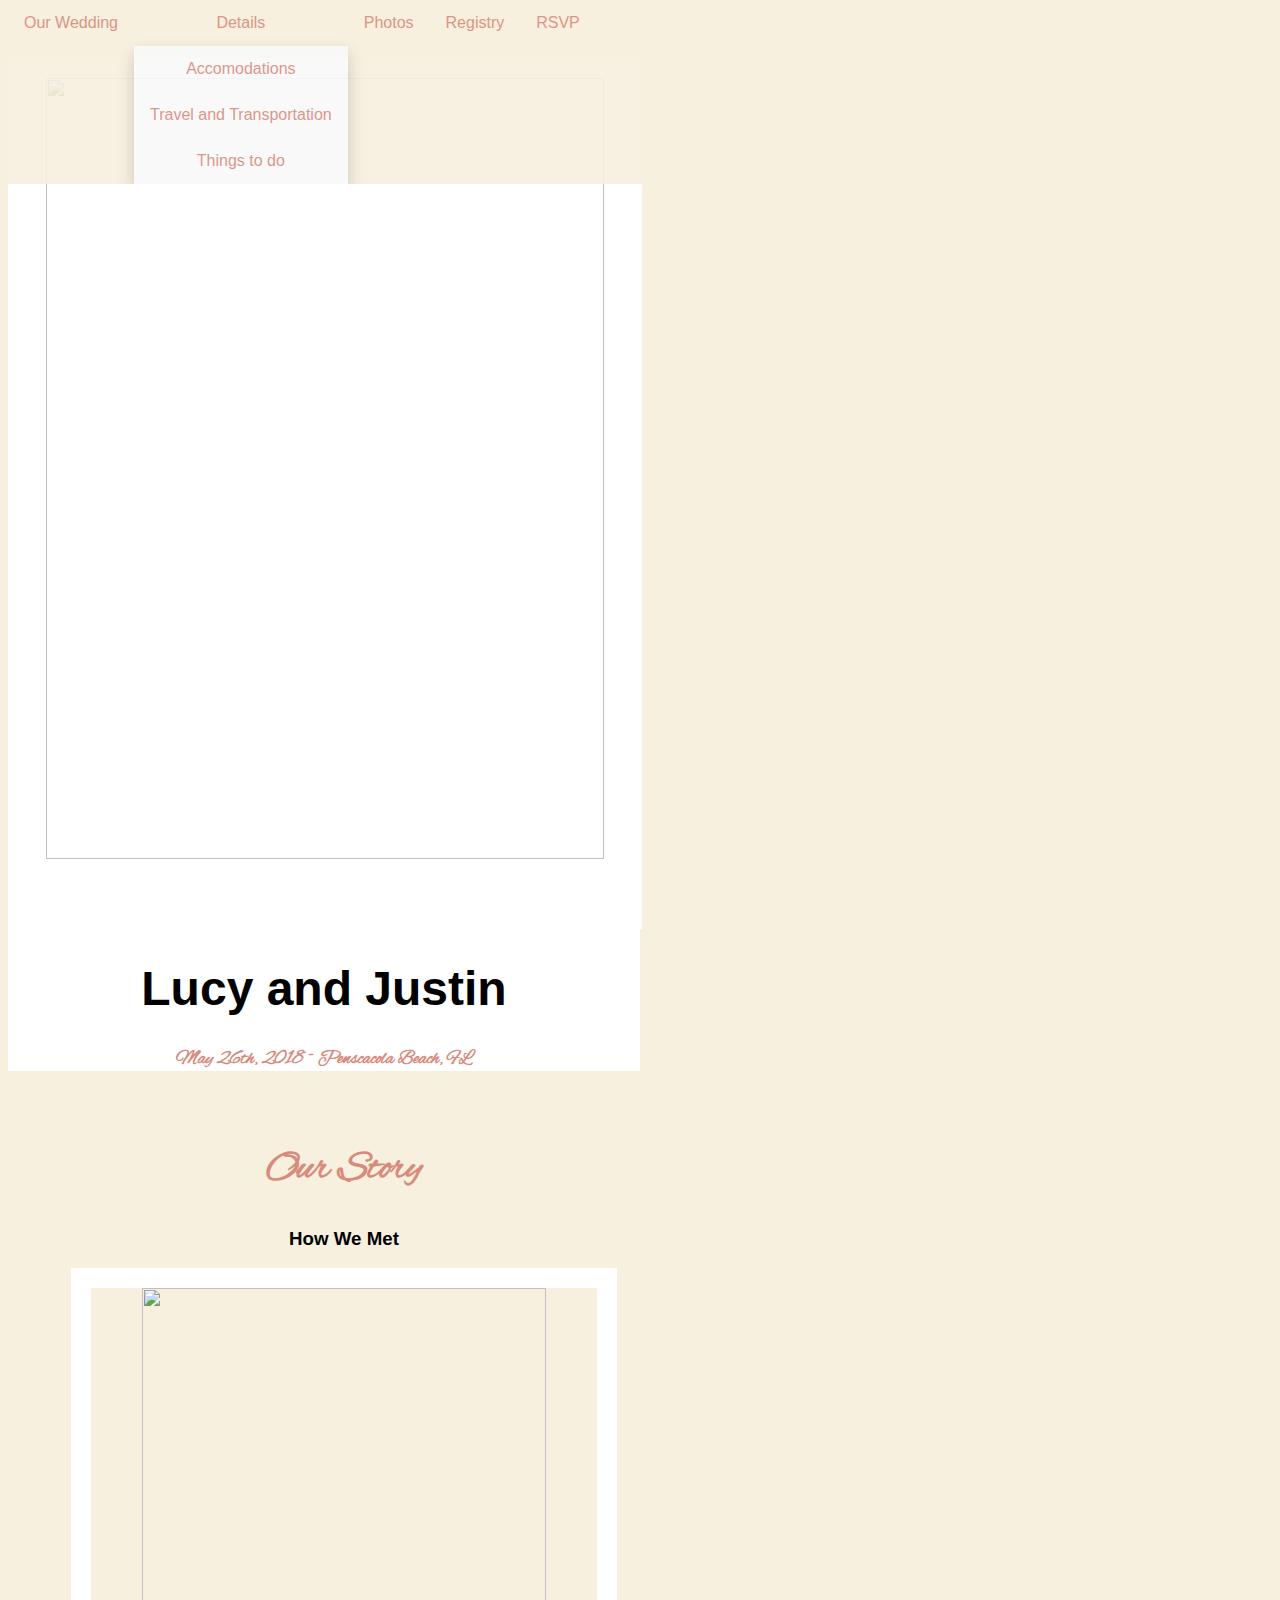
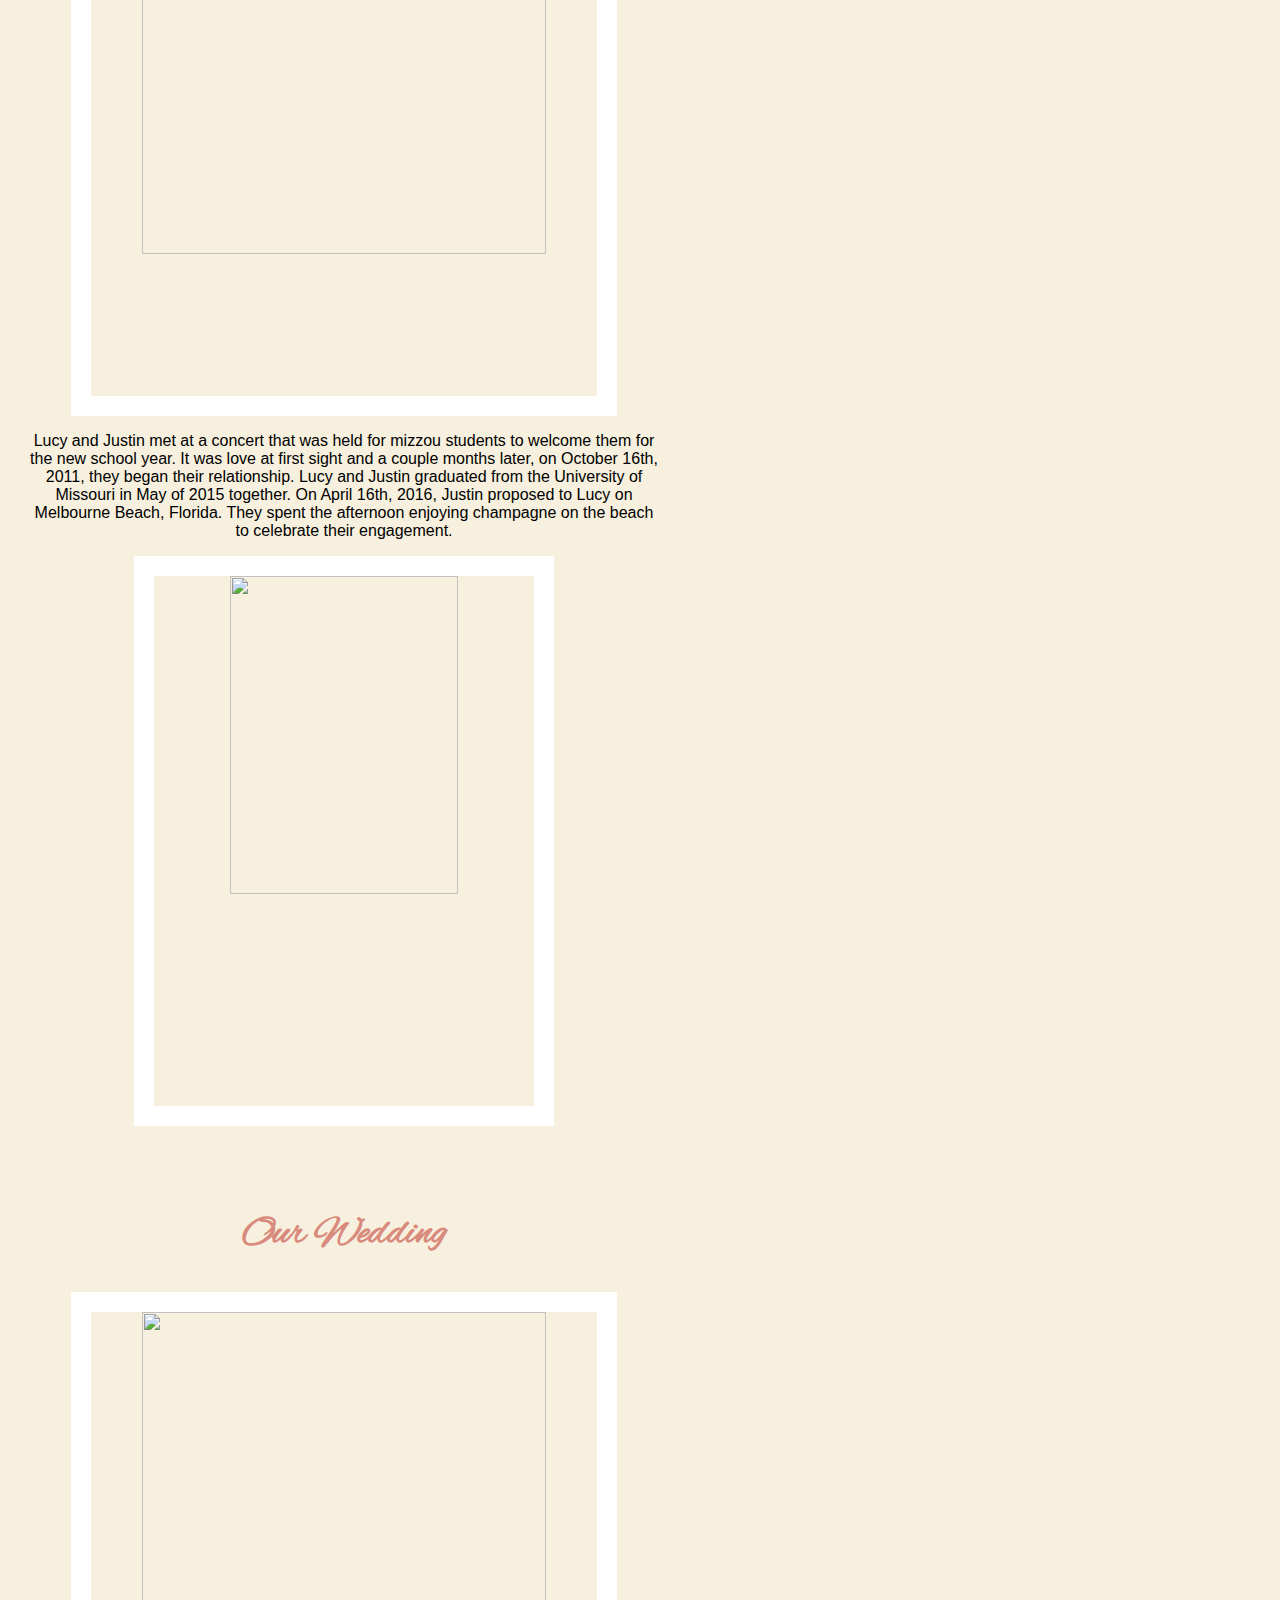
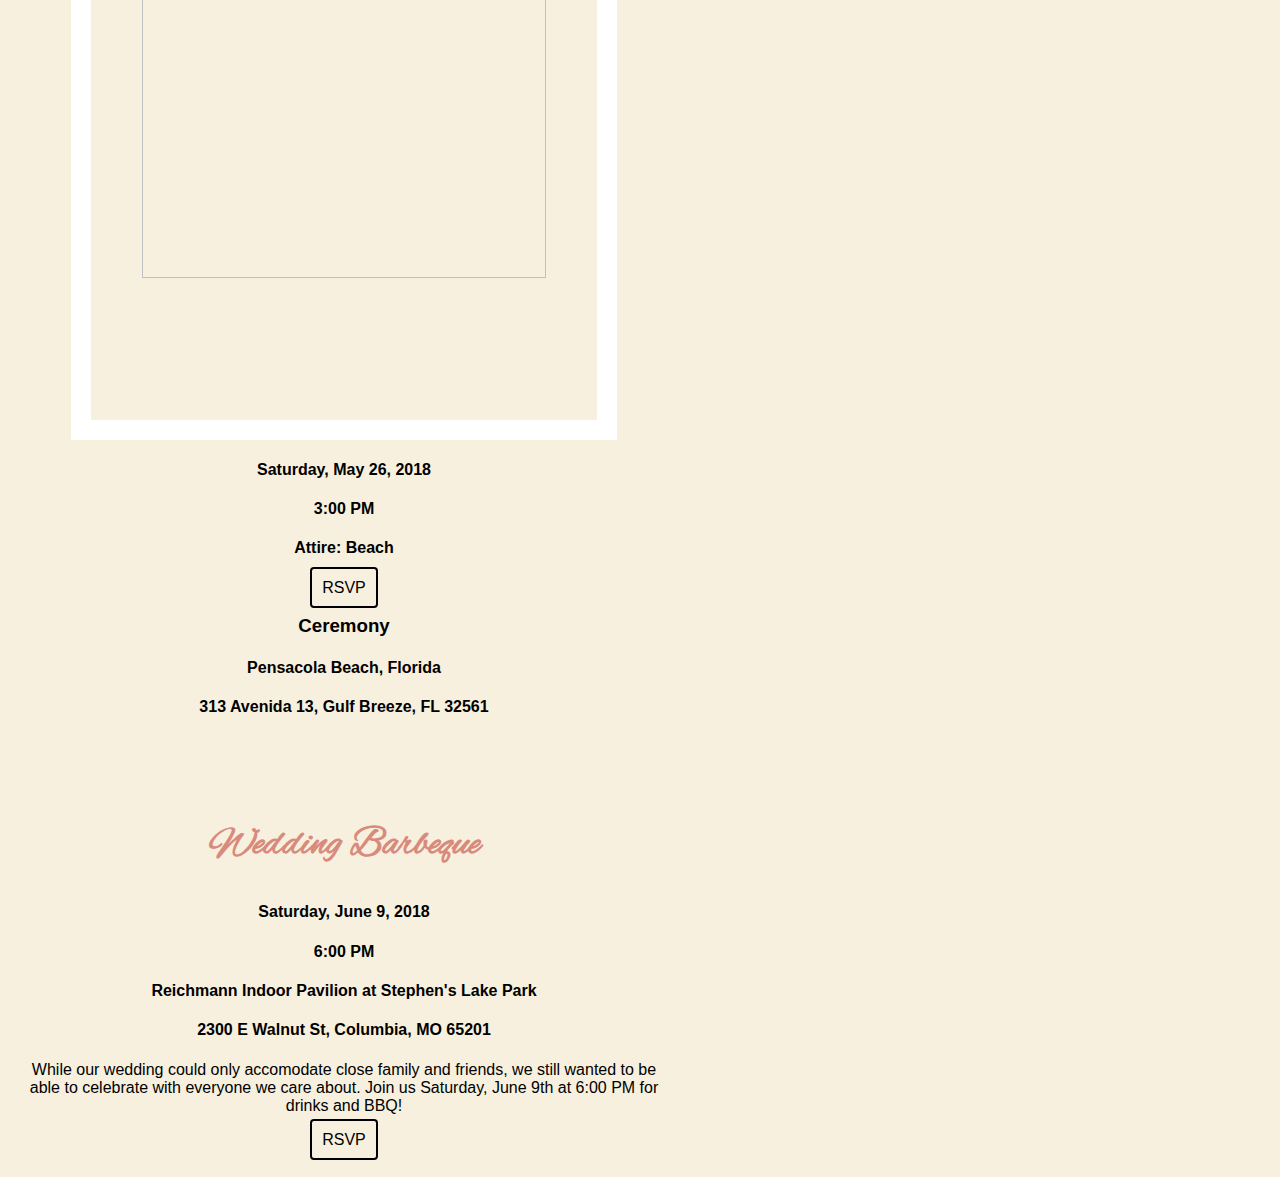
==== index.html @ 88fb39dd "updated project with new style" ====
<html>
<head>
  <script type="text/javascript" src="index.js"></script>
  <link rel="stylesheet" type="text/css" href="style.css">
  <link href="https://fonts.googleapis.com/css?family=Alex+Brush" rel="stylesheet">
</head>
<body>
  <div class="master">
    <div class="navbar">
      <nav>
        <ul>
          <li><a href="">Our Wedding</a></li>
          <li class="dropdown1"><a href="" class = "dropbtn1">Details</a>
            <div class="dropcont1">
              <a href="">Accomodations</a>
              <a href="">Travel and Transportation</a>
              <a href="">Things to do</a>
            </div>
          </li>
          <li><a href="">Photos</a></li>
          <li><a href="">Registry</a></li>
          <li><a href="">RSVP</a></li>
        </ul>
      </nav>
    </div>
    <div class="main">
      <img class="mainpic" src="https://scontent-ort2-1.xx.fbcdn.net/v/t31.0-8/14918849_10154223157763772_8362209849001248453_o.jpg?oh=bcc905e27841e1556efea094aabf4b8b&oe=593EDC3C"/>
      <h1>Lucy and Justin</h1>
      <h3>May 26th, 2018 ~ Penscacola Beach, FL</h3>
      <p id="demo"></p>
    </div>
    <div class="ourstory">
      <h2>Our Story</h2>
      <h3>How We Met</h3>
      <img class="meeting" src="https://scontent-ort2-1.xx.fbcdn.net/v/t1.0-9/11265547_10152993498478772_5471355156449059411_n.jpg?oh=612edd3ea846aca35e50bf20618a2601&oe=5931F8AB"/>
      <p>Lucy and Justin met at a concert that was held for mizzou students to welcome them for the new school year.  It was love at first sight and a couple months later, on October 16th, 2011, they began their relationship. Lucy and Justin graduated from the University of Missouri in May of 2015 together. On April 16th, 2016, Justin proposed to Lucy on Melbourne Beach, Florida. They spent the afternoon enjoying champagne on the beach to celebrate their engagement.</p>
      <img class="ringchamp" src="https://scontent-ort2-1.xx.fbcdn.net/v/t1.0-9/12963736_10154044889215822_4763218883118303266_n.jpg?oh=aa68909a29b2d2772d0c59afaff1db8d&oe=5925D303"/>
    </div >
    <div class="ourwedding">
      <h2>Our Wedding</h2>
      <img class ="meeting" src="http://www.coastalrealtyexperts.com/wp-content/uploads/2014/10/feature-navarre-beach-entrance.jpg"/>
      <h4>Saturday, May 26, 2018</h4>
      <h4>3:00 PM</h4>
      <h4>Attire: Beach</h4>
      <a class="rsvpbutton" href="">RSVP</a>
      <h3>Ceremony</h3>
      <h4>Pensacola Beach, Florida</h4>
      <h4>313 Avenida 13, Gulf Breeze, FL 32561</h4>
    </div>
    <div class="bbq">
      <h2>Wedding Barbeque</h2>
      <h4>Saturday, June 9, 2018</h4>
      <h4>6:00 PM</h4>
      <h4>Reichmann Indoor Pavilion at Stephen's Lake Park</h4>
      <h4>2300 E Walnut St, Columbia, MO 65201</h4>
      <p>While our wedding could only accomodate close family and friends, we still wanted to be able to celebrate with everyone we care about.  Join us Saturday, June 9th at 6:00 PM for drinks and BBQ!</p>  
      <a class="rsvpbutton" href="">RSVP</a>
    </div>  
    </div> 
  </div>
</html>
---- style.css ----
body {
  background-color: #f7f0de;
}

.navbar {
  height: 50px;
  opacity: 0.9;
  margin: auto;
}

ul {
    list-style-type: none;
    position: fixed;
    top: 0;
    width: 100%;
    top: 0;
    width: 100%;
    margin: 0;
    padding: 0;
    overflow: hidden;
    background-color: #f7f0de;
}

.dropcont1 {
    display: block;
    width: 100%;
    background-color: #f9f9f9;
    min-width: 160px;
    box-shadow: 0px 8px 16px 0px rgba(0,0,0,0.2);
    z-index: 1;
}

.dropdown1:hover .dropcont1 {
  display: block;
}

li {
    float: left;
}

li a {
    display: block;
    color: #d88b7d;
    font-family: sans-serif; 
    text-align: center;
    padding: 14px 16px;
    text-decoration: none;
}

li a:hover {
    background-color: #111;
}

.active {
  color:white;
}

.main {
  background-color: white;
  text-align: center;
  padding: 0px;
  width: 50%;
  color: #d88b7d;
  margin-top:0px;
  font-family: 'Alex Brush', cursive;
}

.mainpic {
  width: 94%;
}

h1 {
  font-size: 48px;
  font-family: sans-serif;
  color: black;
}

img {
  border: solid 20px white;
  width: 100%;
}

.meeting {
  width: 80%
}

p a {
  color: tan;
}

p a:hover {
  color:white;
}

#demo {
  font-size: 20px;
  font-family: sans-serif;
  color: black;
}

.ourstory {
  text-align: center;
  padding: 20px;
  width: 50%;
  color: black;
  margin-top:10px;
  font-family: sans-serif;
}

.ringchamp {
  width: 60%;
}

h2 {
  text-align: center;
  color: #d88b7d;
  font-family: 'Alex Brush', cursive;
  font-size: 40px;
}

.how {
  text-align: center;
}

.ourwedding {
  text-align: center;
  padding: 20px;
  width: 50%;
  color: black;
  margin-top:10px;
  font-family: sans-serif;
}

.rsvpbutton {
  border: solid 2px black;
  border-radius: 4px;
  padding: 10px;
  text-decoration: none;
  color: black;
}

.bbq {
  text-align: center;
  padding: 20px;
  width: 50%;
  color: black;
  margin-top:10px;
  font-family: sans-serif;
}
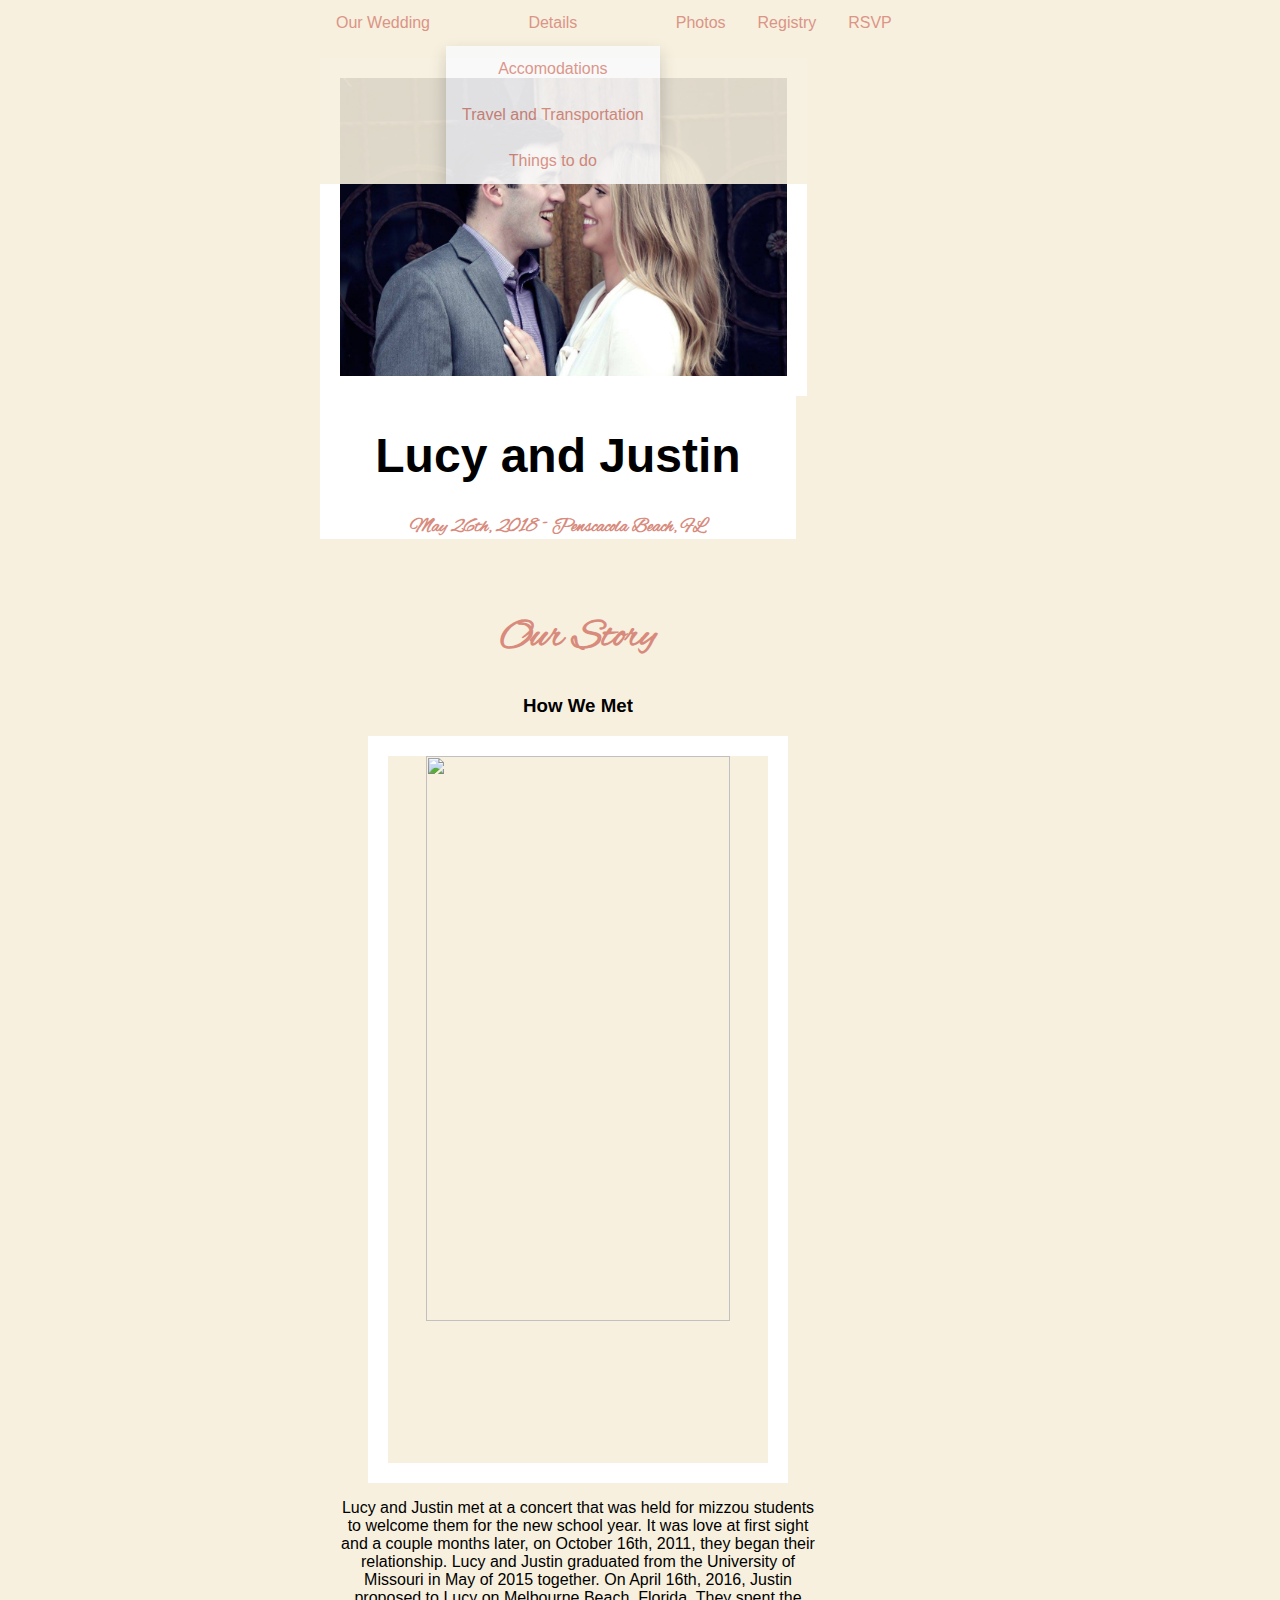
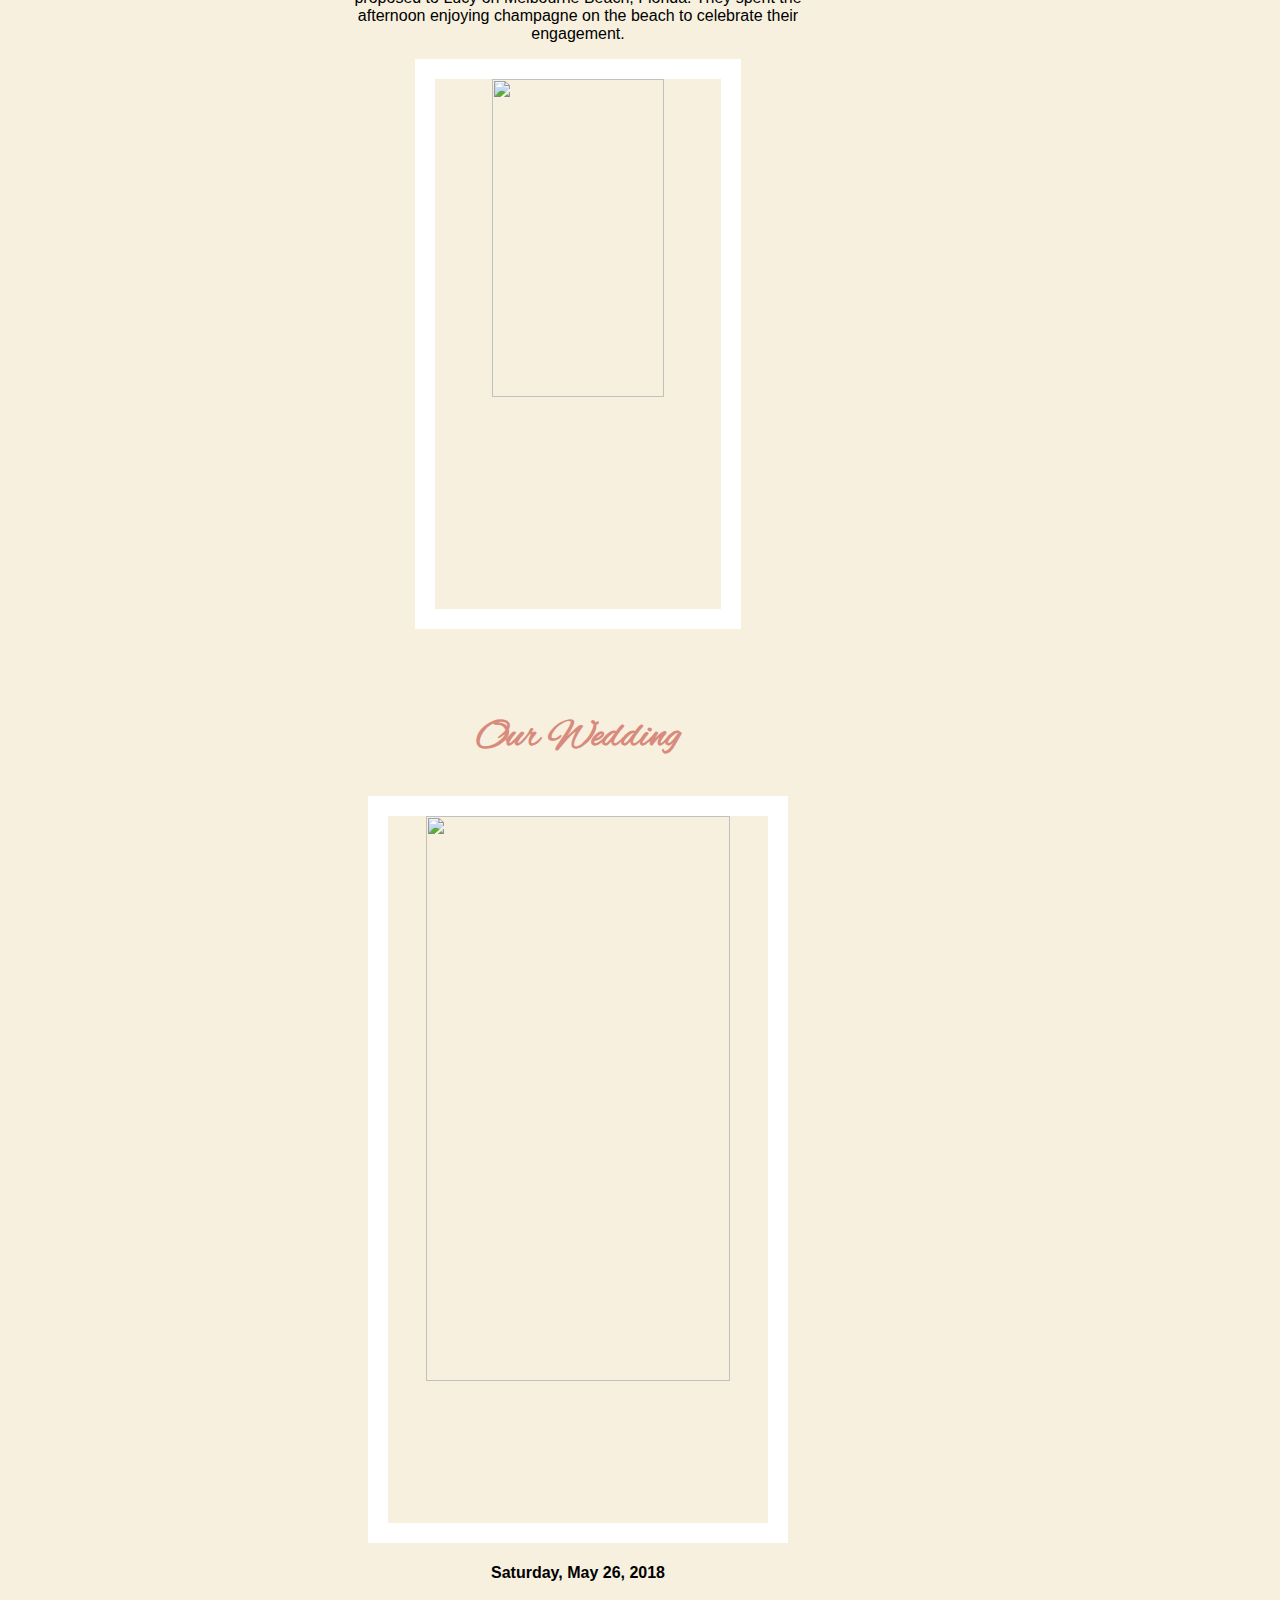
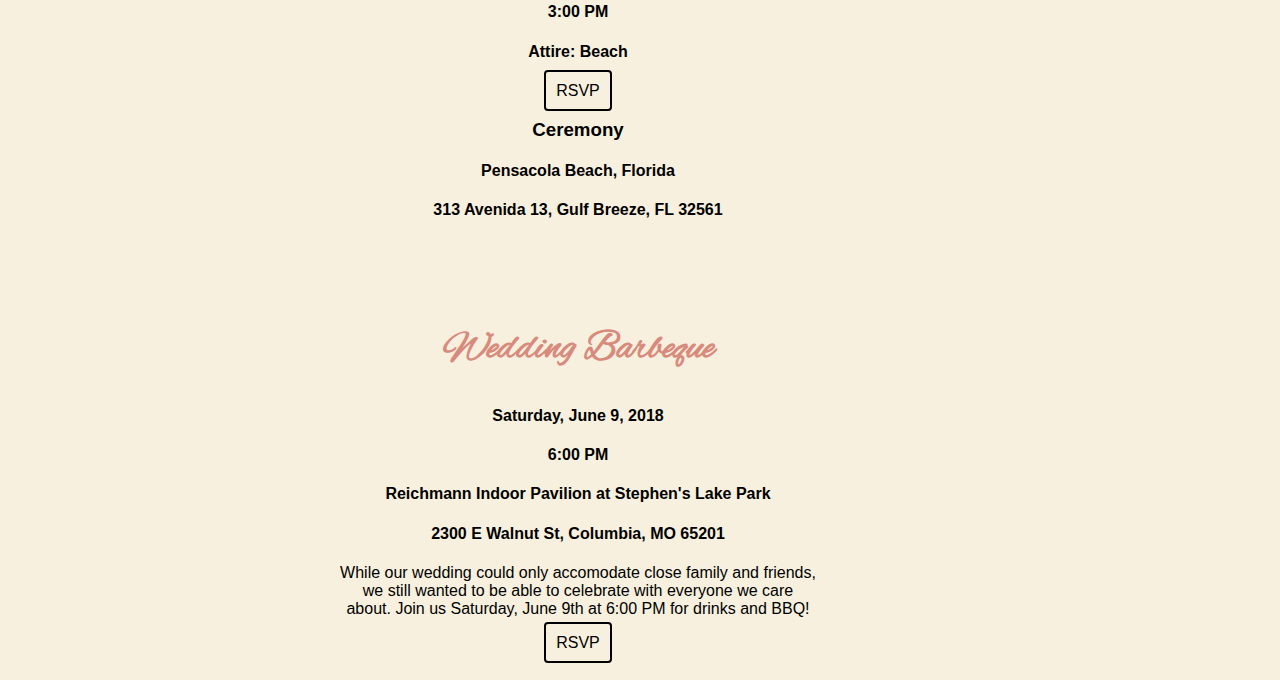
==== commit beb171cb: "Merge pull request #1 from NickTroutwine/master" ====
--- a/index.html
+++ b/index.html
@@ -1,6 +1,7 @@
 <html>
 <head>
   <script type="text/javascript" src="index.js"></script>
+  <script src="https://ajax.googleapis.com/ajax/libs/jquery/3.1.1/jquery.min.js"></script>
   <link rel="stylesheet" type="text/css" href="style.css">
   <link href="https://fonts.googleapis.com/css?family=Alex+Brush" rel="stylesheet">
 </head>
@@ -17,14 +18,14 @@
               <a href="">Things to do</a>
             </div>
           </li>
-          <li><a href="">Photos</a></li>
+          <li><a href="photos.html">Photos</a></li>
           <li><a href="">Registry</a></li>
           <li><a href="">RSVP</a></li>
         </ul>
       </nav>
     </div>
     <div class="main">
-      <img class="mainpic" src="https://scontent-ort2-1.xx.fbcdn.net/v/t31.0-8/14918849_10154223157763772_8362209849001248453_o.jpg?oh=bcc905e27841e1556efea094aabf4b8b&oe=593EDC3C"/>
+      <img class="mainpic" src="images/home-1.jpg"/>
       <h1>Lucy and Justin</h1>
       <h3>May 26th, 2018 ~ Penscacola Beach, FL</h3>
       <p id="demo"></p>
@@ -42,7 +43,7 @@
       <h4>Saturday, May 26, 2018</h4>
       <h4>3:00 PM</h4>
       <h4>Attire: Beach</h4>
-      <a class="rsvpbutton" href="">RSVP</a>
+      <a class="rsvpbutton">RSVP</a>
       <h3>Ceremony</h3>
       <h4>Pensacola Beach, Florida</h4>
       <h4>313 Avenida 13, Gulf Breeze, FL 32561</h4>
@@ -54,8 +55,13 @@
       <h4>Reichmann Indoor Pavilion at Stephen's Lake Park</h4>
       <h4>2300 E Walnut St, Columbia, MO 65201</h4>
       <p>While our wedding could only accomodate close family and friends, we still wanted to be able to celebrate with everyone we care about.  Join us Saturday, June 9th at 6:00 PM for drinks and BBQ!</p>  
-      <a class="rsvpbutton" href="">RSVP</a>
+      <a class="rsvpbutton">RSVP</a>
     </div>  
     </div> 
   </div>
-</html>+</html> 
+<script>
+$('.rsvpbutton').click(function() {
+  $('.bbq').hide();
+})
+</script>--- a/style.css
+++ b/style.css
@@ -1,5 +1,6 @@
 body {
   background-color: #f7f0de;
+  margin-left: 25%;
 }
 
 .navbar {
@@ -146,4 +147,6 @@
   color: black;
   margin-top:10px;
   font-family: sans-serif;
+}
+@media only screen and (max-width: 500px) { 
 }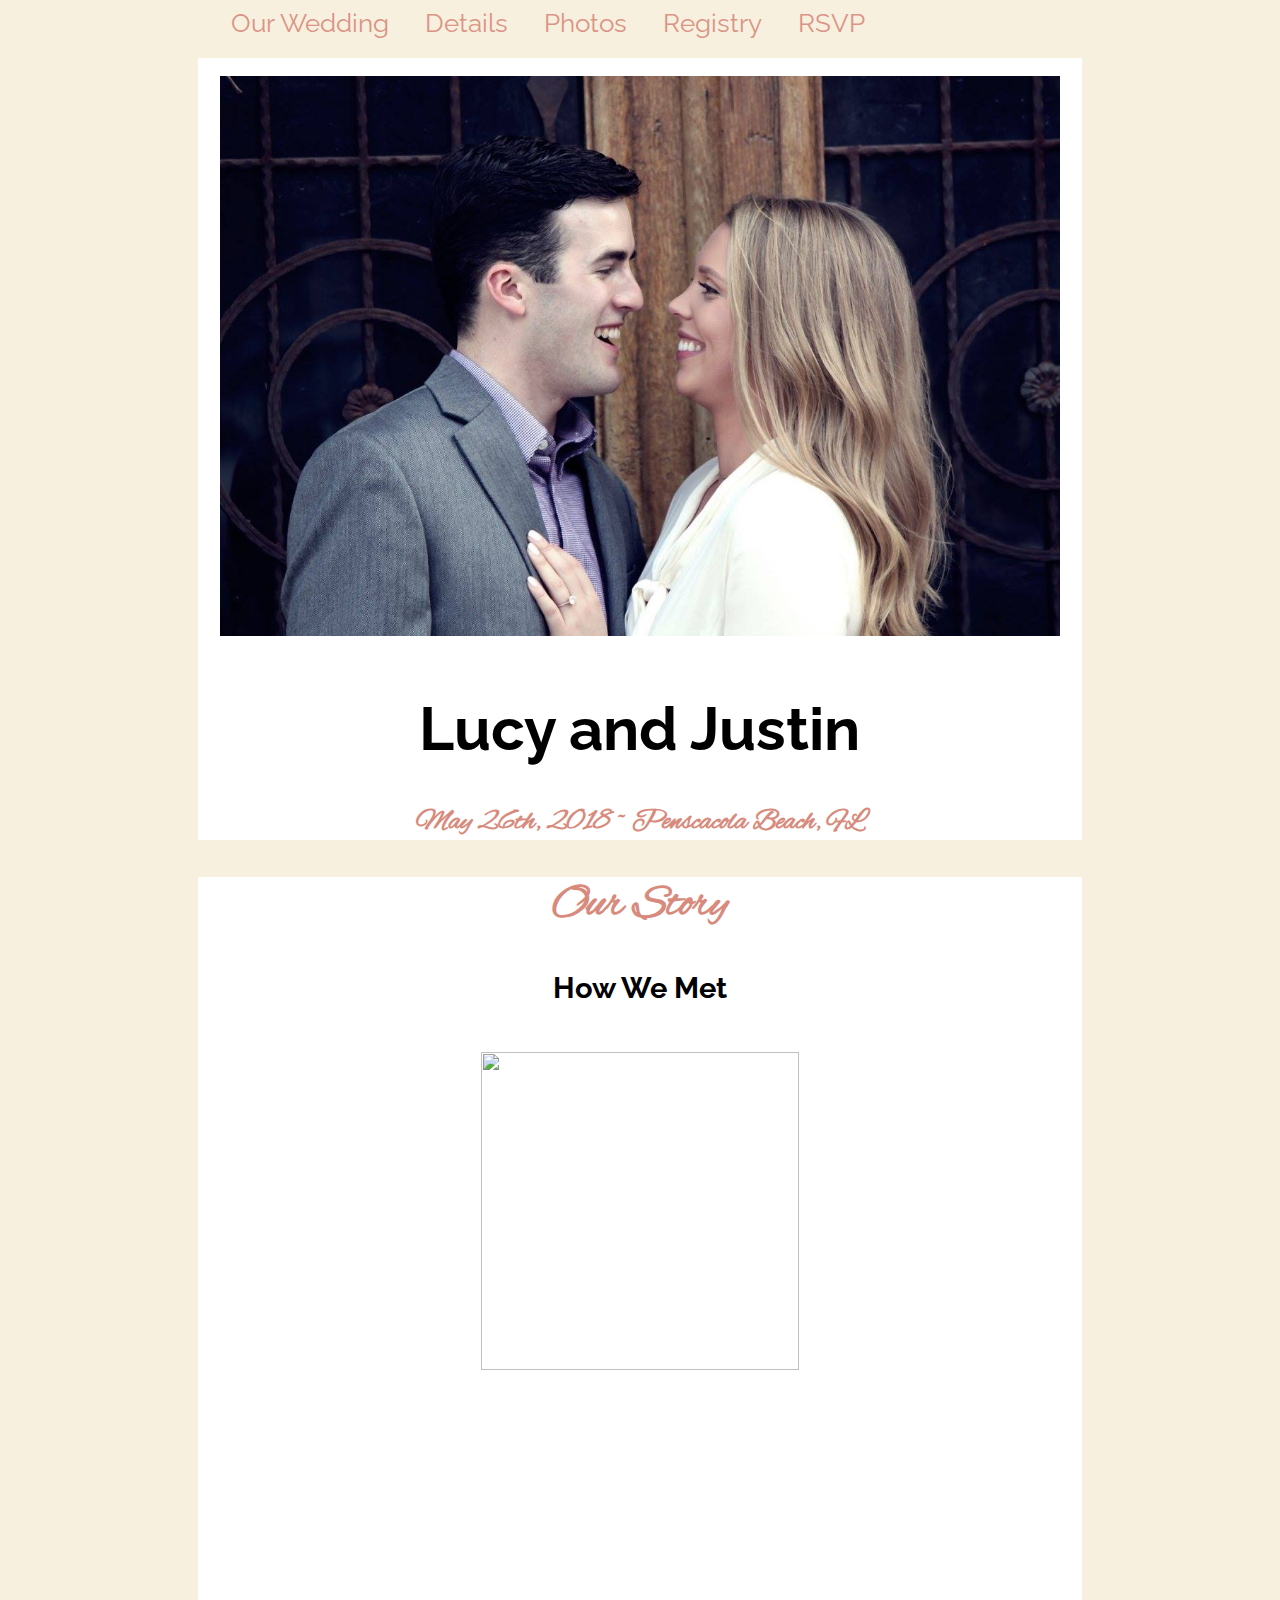
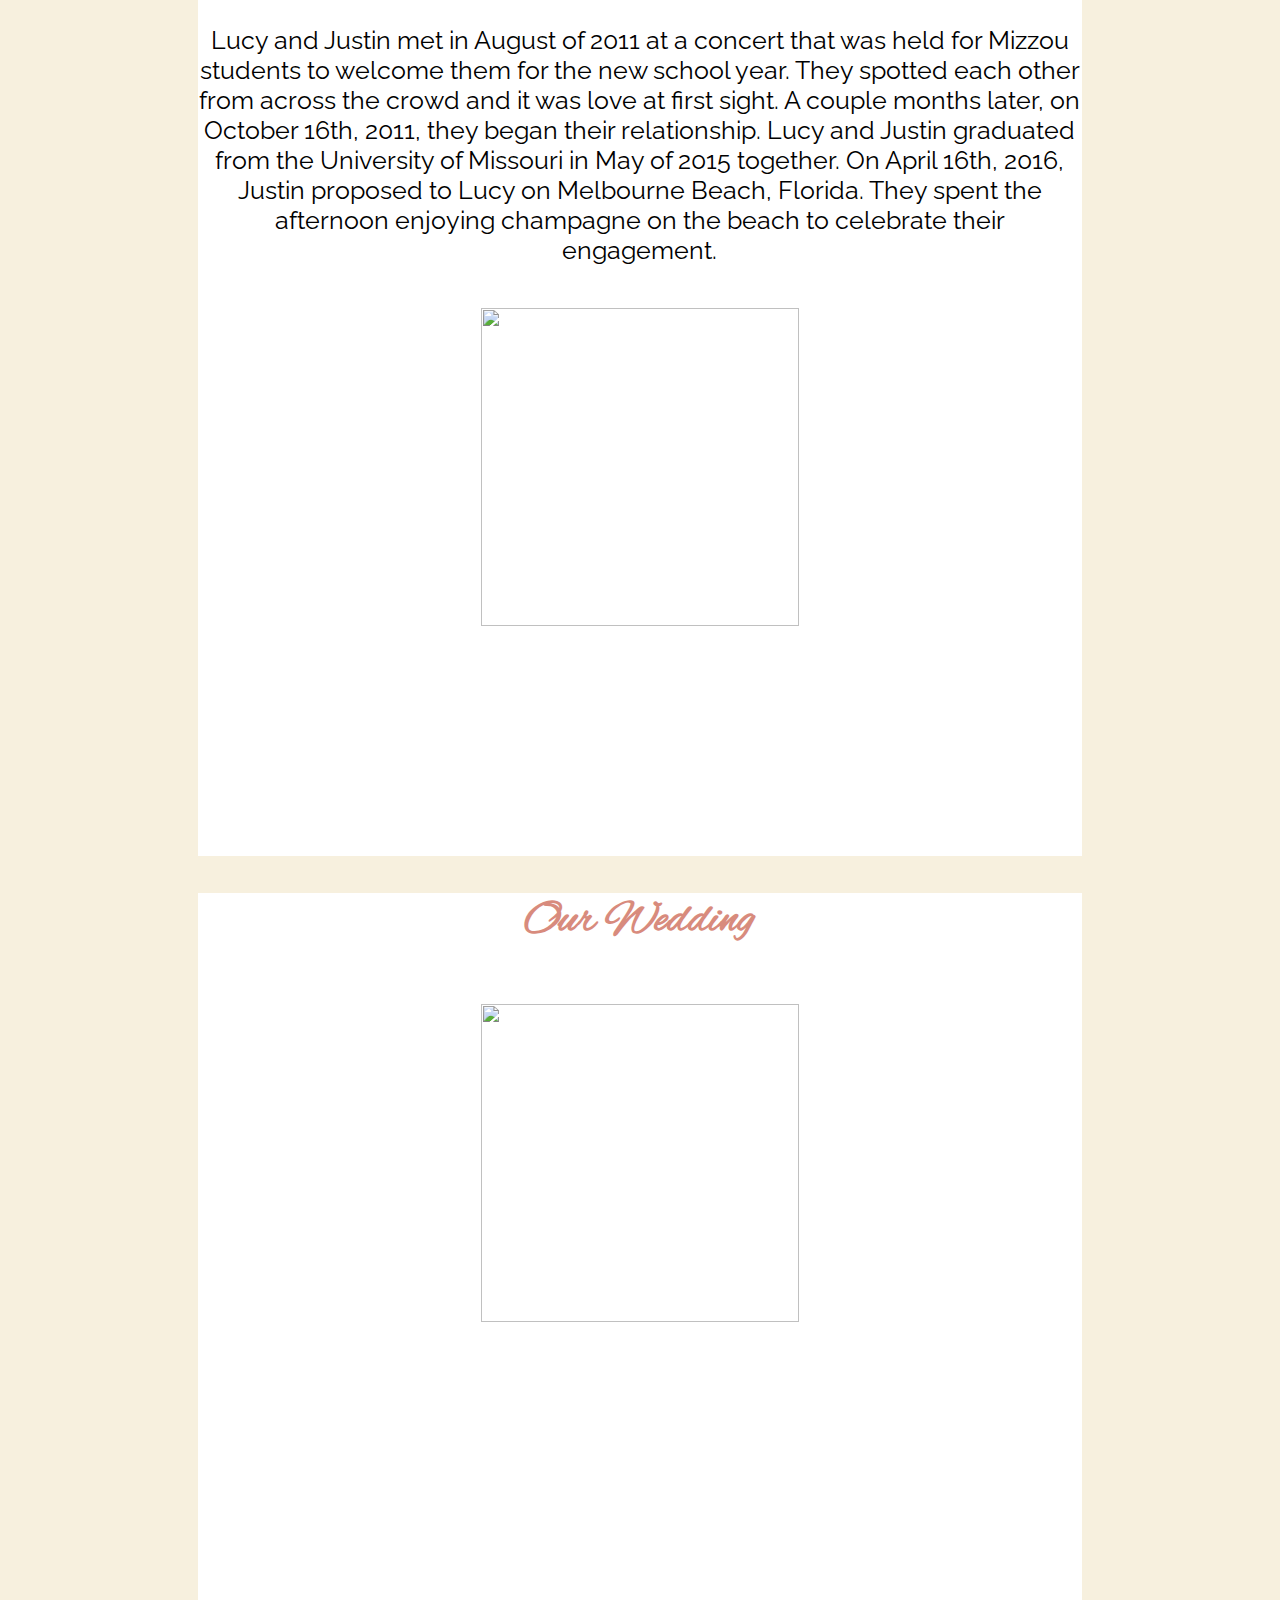
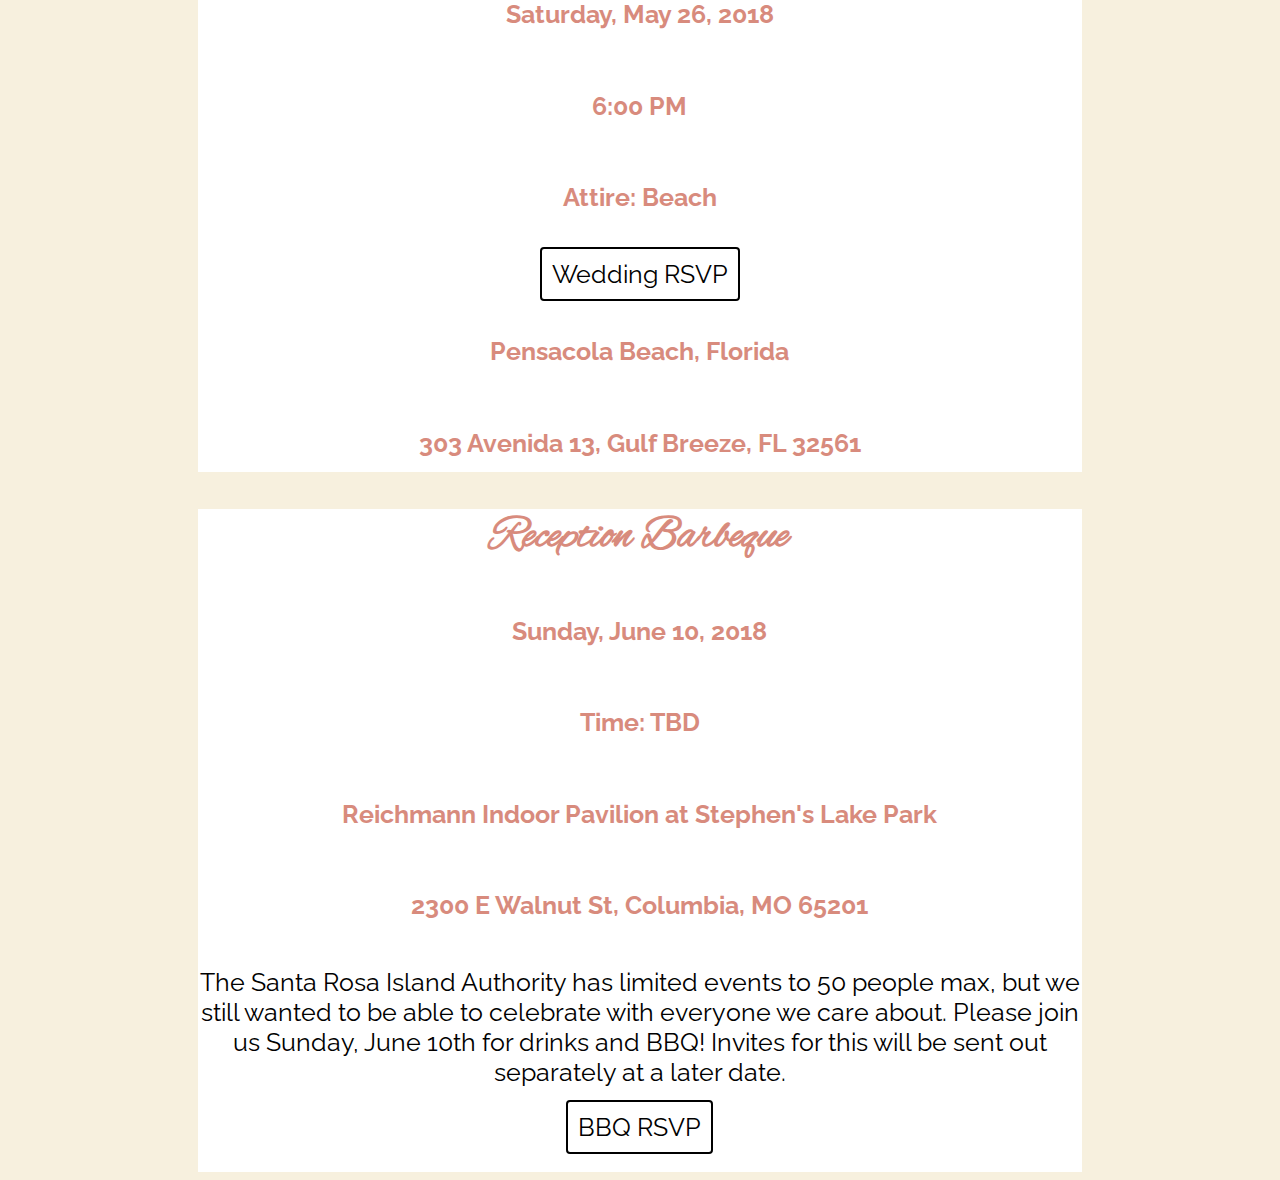
==== commit 5448fd49: "uploading 1st draft of site" ====
--- a/index.html
+++ b/index.html
@@ -4,23 +4,18 @@
   <script src="https://ajax.googleapis.com/ajax/libs/jquery/3.1.1/jquery.min.js"></script>
   <link rel="stylesheet" type="text/css" href="style.css">
   <link href="https://fonts.googleapis.com/css?family=Alex+Brush" rel="stylesheet">
+  <link href="https://fonts.googleapis.com/css?family=Raleway" rel="stylesheet">
 </head>
 <body>
   <div class="master">
     <div class="navbar">
       <nav>
         <ul>
-          <li><a href="">Our Wedding</a></li>
-          <li class="dropdown1"><a href="" class = "dropbtn1">Details</a>
-            <div class="dropcont1">
-              <a href="">Accomodations</a>
-              <a href="">Travel and Transportation</a>
-              <a href="">Things to do</a>
-            </div>
-          </li>
+          <li><a href="index.html">Our Wedding</a></li>
+          <li><a href="details.html">Details</a></li>
           <li><a href="photos.html">Photos</a></li>
-          <li><a href="">Registry</a></li>
-          <li><a href="">RSVP</a></li>
+          <li><a href="registry.html">Registry</a></li>
+          <li><a href="rsvp.html">RSVP</a></li>
         </ul>
       </nav>
     </div>
@@ -33,35 +28,36 @@
     <div class="ourstory">
       <h2>Our Story</h2>
       <h3>How We Met</h3>
-      <img class="meeting" src="https://scontent-ort2-1.xx.fbcdn.net/v/t1.0-9/11265547_10152993498478772_5471355156449059411_n.jpg?oh=612edd3ea846aca35e50bf20618a2601&oe=5931F8AB"/>
-      <p>Lucy and Justin met at a concert that was held for mizzou students to welcome them for the new school year.  It was love at first sight and a couple months later, on October 16th, 2011, they began their relationship. Lucy and Justin graduated from the University of Missouri in May of 2015 together. On April 16th, 2016, Justin proposed to Lucy on Melbourne Beach, Florida. They spent the afternoon enjoying champagne on the beach to celebrate their engagement.</p>
-      <img class="ringchamp" src="https://scontent-ort2-1.xx.fbcdn.net/v/t1.0-9/12963736_10154044889215822_4763218883118303266_n.jpg?oh=aa68909a29b2d2772d0c59afaff1db8d&oe=5925D303"/>
+      <img class="ringchamp" src="images/graduation-pic.jpg"/>
+      <p>Lucy and Justin met in August of 2011 at a concert that was held for Mizzou students to welcome them for the new school year.  They spotted each other from across the crowd and it was love at first sight. A couple months later, on October 16th, 2011, they began their relationship. Lucy and Justin graduated from the University of Missouri in May of 2015 together. On April 16th, 2016, Justin proposed to Lucy on Melbourne Beach, Florida. They spent the afternoon enjoying champagne on the beach to celebrate their engagement.</p>
+      <img class="ringchamp" src="images/proposal-pic.jpg"/>
     </div >
     <div class="ourwedding">
       <h2>Our Wedding</h2>
-      <img class ="meeting" src="http://www.coastalrealtyexperts.com/wp-content/uploads/2014/10/feature-navarre-beach-entrance.jpg"/>
+      <img class="ringchamp" src="images/beach1.jpg"/>
       <h4>Saturday, May 26, 2018</h4>
-      <h4>3:00 PM</h4>
+      <h4>6:00 PM</h4>
       <h4>Attire: Beach</h4>
-      <a class="rsvpbutton">RSVP</a>
-      <h3>Ceremony</h3>
+      <a href="rsvp.html" class="rsvpbutton">Wedding RSVP</a>
       <h4>Pensacola Beach, Florida</h4>
-      <h4>313 Avenida 13, Gulf Breeze, FL 32561</h4>
+      <h4>303 Avenida 13, Gulf Breeze, FL 32561</h4>
     </div>
     <div class="bbq">
-      <h2>Wedding Barbeque</h2>
-      <h4>Saturday, June 9, 2018</h4>
-      <h4>6:00 PM</h4>
+      <h2>Reception Barbeque</h2>
+      <h4>Sunday, June 10, 2018</h4>
+      <h4>Time: TBD</h4>
       <h4>Reichmann Indoor Pavilion at Stephen's Lake Park</h4>
       <h4>2300 E Walnut St, Columbia, MO 65201</h4>
-      <p>While our wedding could only accomodate close family and friends, we still wanted to be able to celebrate with everyone we care about.  Join us Saturday, June 9th at 6:00 PM for drinks and BBQ!</p>  
-      <a class="rsvpbutton">RSVP</a>
+      <p>The Santa Rosa Island Authority has limited events to 50 people max, but we still wanted to be able to celebrate with everyone we care about.  Please join us Sunday, June 10th for drinks and BBQ!  Invites for this will be sent out separately at a later date.</p>  
+      <a href="rsvp.html" class="rsvpbutton">BBQ RSVP</a>
+      <br>
+      <br>
     </div>  
     </div> 
   </div>
 </html> 
 <script>
-$('.rsvpbutton').click(function() {
+/*$('.rsvpbutton').click(function() {
   $('.bbq').hide();
-})
+})*/
 </script>--- a/style.css
+++ b/style.css
@@ -1,54 +1,41 @@
 body {
   background-color: #f7f0de;
-  margin-left: 25%;
+}
+
+.master {
+  margin: auto;
+  width: 70%;
 }
 
 .navbar {
   height: 50px;
   opacity: 0.9;
-  margin: auto;
 }
 
-ul {
+.navbar ul {
     list-style-type: none;
-    position: fixed;
+    width: 96%;
     top: 0;
-    width: 100%;
-    top: 0;
-    width: 100%;
-    margin: 0;
+    margin: auto;
     padding: 0;
     overflow: hidden;
     background-color: #f7f0de;
 }
 
-.dropcont1 {
-    display: block;
-    width: 100%;
-    background-color: #f9f9f9;
-    min-width: 160px;
-    box-shadow: 0px 8px 16px 0px rgba(0,0,0,0.2);
-    z-index: 1;
+.navbar ul li {
+  display: inline-block;
+  font-size: 26px;
 }
 
-.dropdown1:hover .dropcont1 {
-  display: block;
-}
-
-li {
-    float: left;
-}
-
-li a {
-    display: block;
+.navbar ul li a {
     color: #d88b7d;
-    font-family: sans-serif; 
+    font-family: 'Raleway', sans-serif; 
     text-align: center;
     padding: 14px 16px;
     text-decoration: none;
 }
 
-li a:hover {
+.navbar ul li a:hover {
     background-color: #111;
 }
 
@@ -59,30 +46,25 @@
 .main {
   background-color: white;
   text-align: center;
-  padding: 0px;
-  width: 50%;
   color: #d88b7d;
   margin-top:0px;
   font-family: 'Alex Brush', cursive;
+  font-size: 25px;
 }
 
 .mainpic {
-  width: 94%;
+  width: 95%;
 }
 
 h1 {
-  font-size: 48px;
-  font-family: sans-serif;
+  font-size: 60px;
+  font-family: 'Raleway', sans-serif;
   color: black;
 }
 
 img {
-  border: solid 20px white;
-  width: 100%;
-}
-
-.meeting {
-  width: 80%
+  width: 96%;
+  margin: 2%;
 }
 
 p a {
@@ -94,18 +76,18 @@
 }
 
 #demo {
-  font-size: 20px;
-  font-family: sans-serif;
+  font-size: 24px;
+  font-family: 'Raleway', sans-serif;
   color: black;
 }
 
 .ourstory {
   text-align: center;
-  padding: 20px;
-  width: 50%;
+  background-color: white;
   color: black;
   margin-top:10px;
-  font-family: sans-serif;
+  font-family: 'Raleway', sans-serif;
+  font-size: 25px;
 }
 
 .ringchamp {
@@ -116,20 +98,16 @@
   text-align: center;
   color: #d88b7d;
   font-family: 'Alex Brush', cursive;
-  font-size: 40px;
-}
-
-.how {
-  text-align: center;
+  font-size: 45px;
 }
 
 .ourwedding {
   text-align: center;
-  padding: 20px;
-  width: 50%;
+  background-color: white;
   color: black;
   margin-top:10px;
-  font-family: sans-serif;
+  font-family: 'Raleway', sans-serif;
+  font-size: 25px;
 }
 
 .rsvpbutton {
@@ -140,13 +118,67 @@
   color: black;
 }
 
+.rsvpdeets li{
+  text-align: left;
+  width: 80%;
+  margin: auto;
+}
+
 .bbq {
   text-align: center;
-  padding: 20px;
-  width: 50%;
+  background-color: white;
   color: black;
   margin-top:10px;
-  font-family: sans-serif;
+  font-family: 'Raleway', sans-serif;
+  font-size: 25px;
 }
-@media only screen and (max-width: 500px) { 
+
+.maindetail {
+  background-color: white;
+  text-align: center;
+  color: black;
+  margin-top:0px;
+  font-family: 'Raleway', sans-serif;
+  font-size: 24px;
+}
+
+h4 {
+    display: block;
+    color: #d88b7d;
+    font-family: 'Raleway', sans-serif; 
+    text-align: center;
+    padding: 14px 16px;
+}
+
+h5 {
+  text-align: center;
+  color: #d88b7d;
+  font-family: 'Alex Brush', cursive;
+  font-size: 40px;
+}
+
+.photobox {
+  text-align: center;
+  display: flex;
+  flex-wrap: wrap;
+  color: black;
+  margin-top: 0px auto;
+  font-family: 'Raleway', sans-serif;
+  font-size: 25px;
+  float: left;
+}
+
+.pix {
+  width: 30%;
+}
+
+.previewbox {
+  float: right;
+}
+
+@media screen and (max-width: 1000px) {
+ .master {
+   margin: auto;
+   width: 95%;
+  }
 }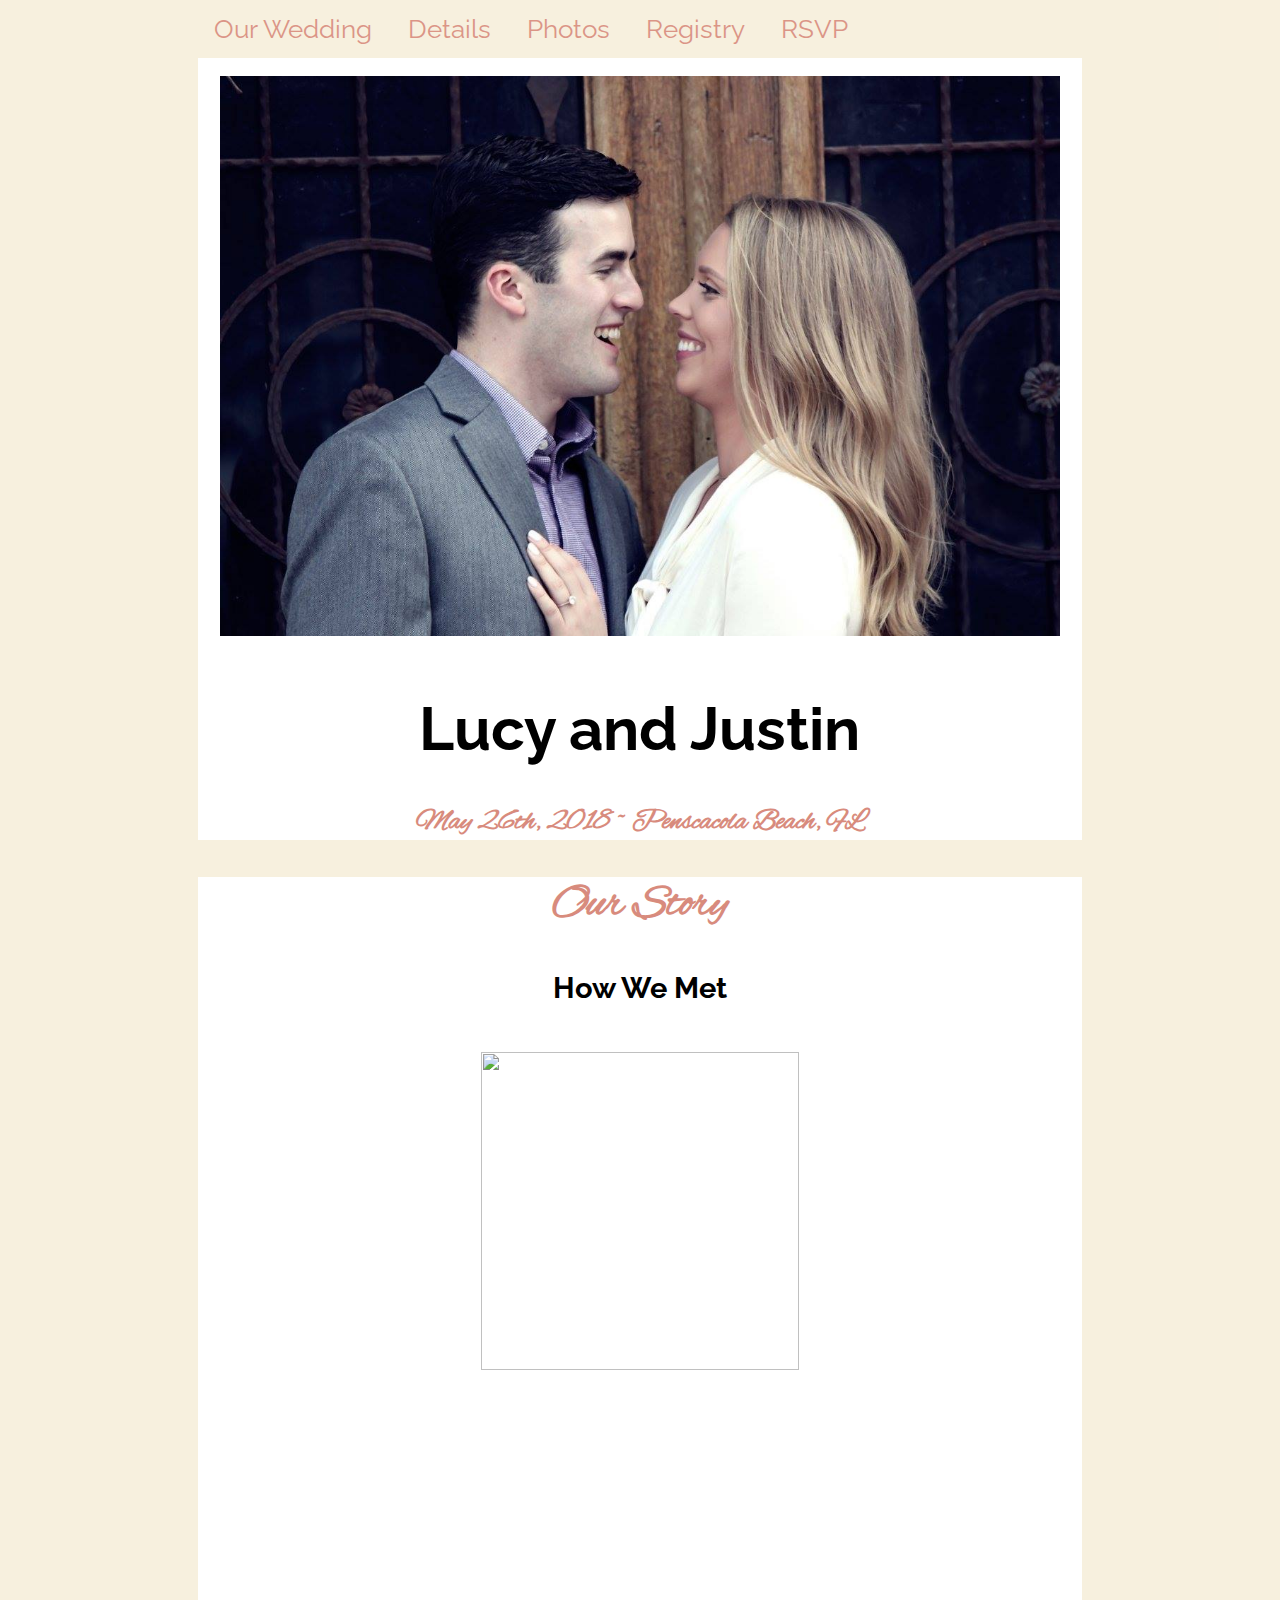
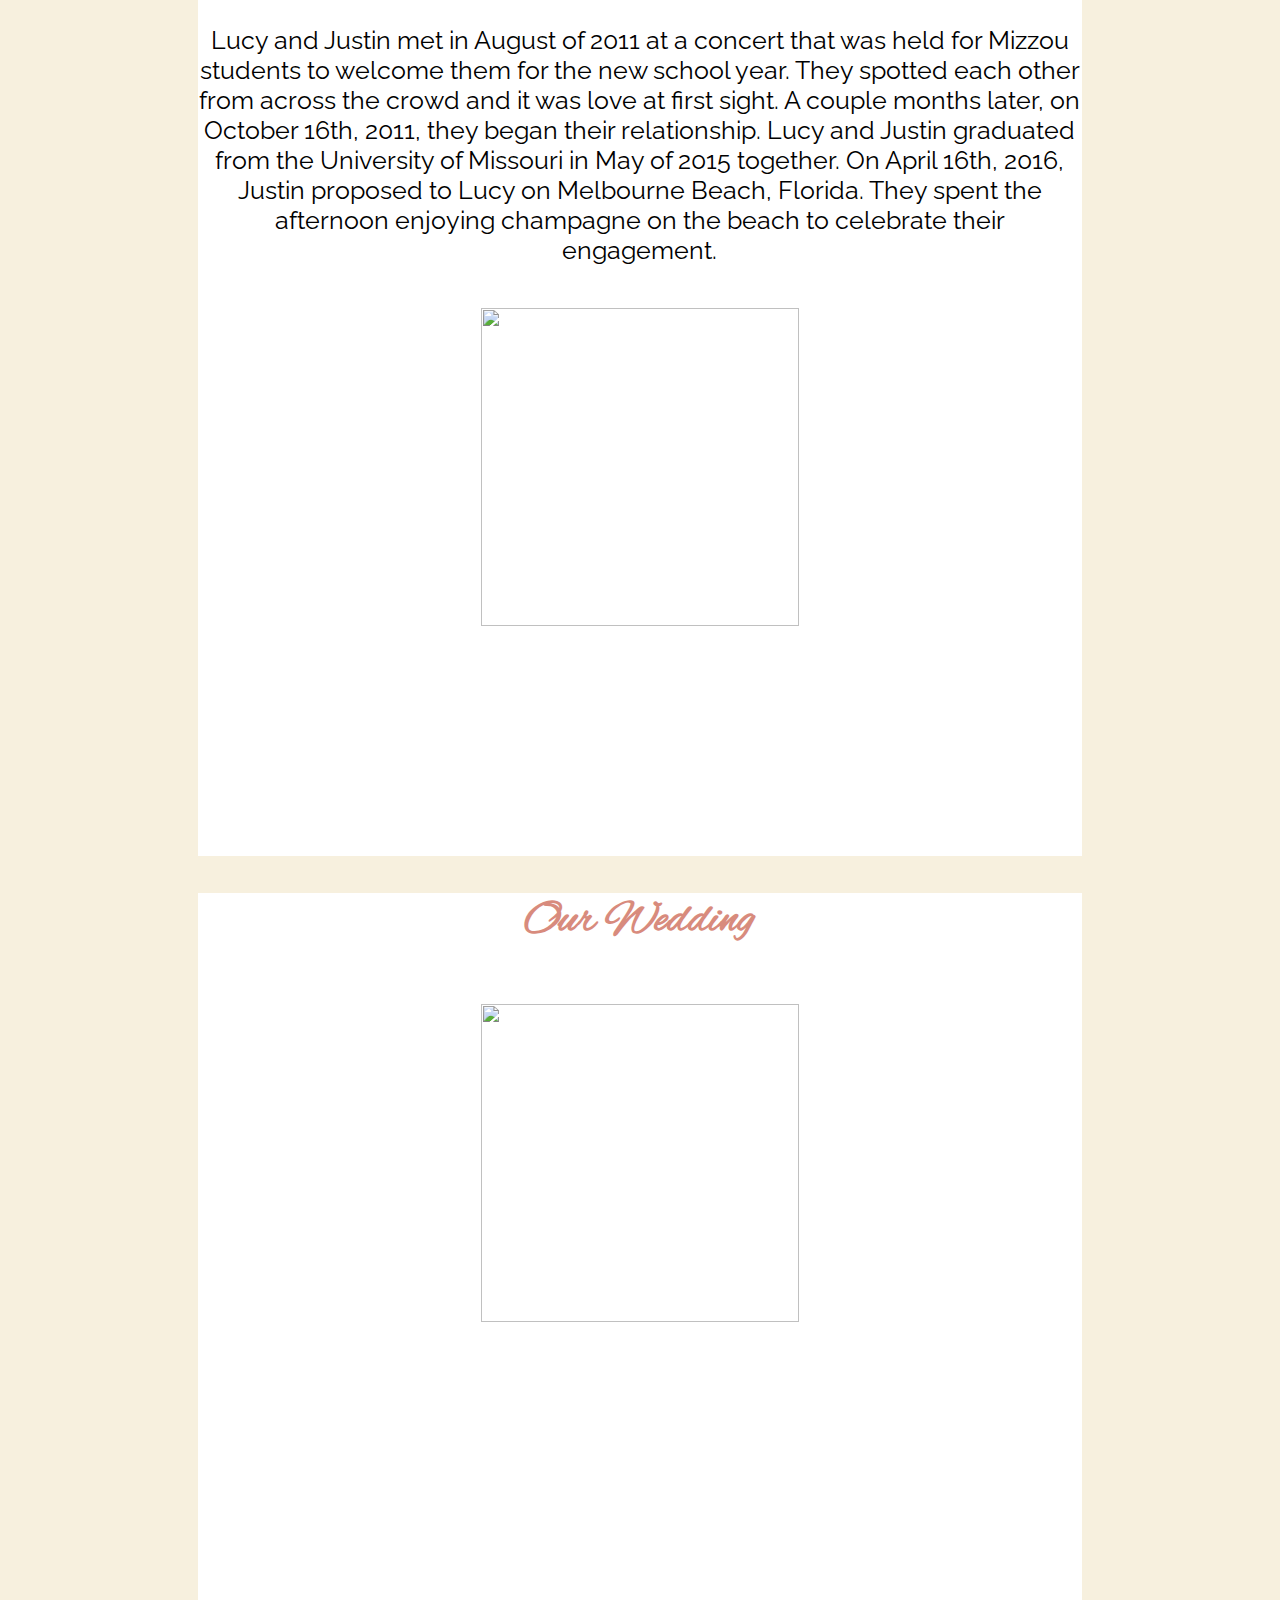
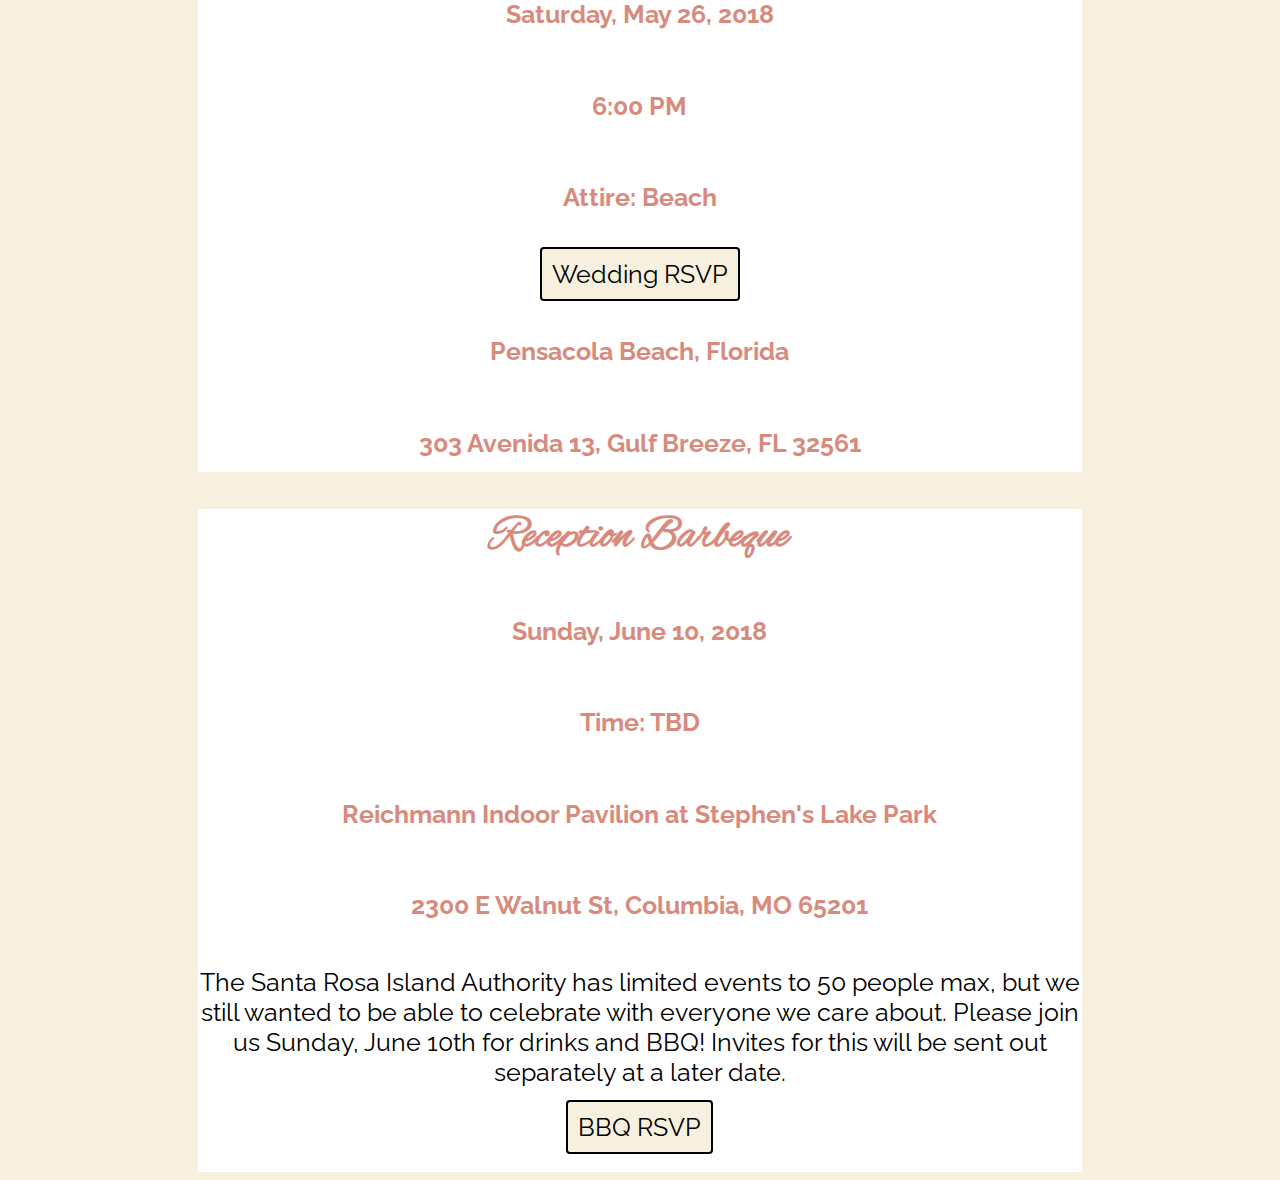
==== commit c576f29e: "fixed bugs, added map, cleaned css" ====
--- a/index.html
+++ b/index.html
@@ -19,20 +19,20 @@
         </ul>
       </nav>
     </div>
-    <div class="main">
-      <img class="mainpic" src="images/home-1.jpg"/>
+    <div class="frontpagetop">
+      <img class="frontpagepic" src="images/home-1.jpg"/>
       <h1>Lucy and Justin</h1>
       <h3>May 26th, 2018 ~ Penscacola Beach, FL</h3>
       <p id="demo"></p>
     </div>
-    <div class="ourstory">
+    <div class="maindetail">
       <h2>Our Story</h2>
       <h3>How We Met</h3>
       <img class="ringchamp" src="images/graduation-pic.jpg"/>
       <p>Lucy and Justin met in August of 2011 at a concert that was held for Mizzou students to welcome them for the new school year.  They spotted each other from across the crowd and it was love at first sight. A couple months later, on October 16th, 2011, they began their relationship. Lucy and Justin graduated from the University of Missouri in May of 2015 together. On April 16th, 2016, Justin proposed to Lucy on Melbourne Beach, Florida. They spent the afternoon enjoying champagne on the beach to celebrate their engagement.</p>
       <img class="ringchamp" src="images/proposal-pic.jpg"/>
     </div >
-    <div class="ourwedding">
+    <div class="maindetail">
       <h2>Our Wedding</h2>
       <img class="ringchamp" src="images/beach1.jpg"/>
       <h4>Saturday, May 26, 2018</h4>
@@ -42,7 +42,7 @@
       <h4>Pensacola Beach, Florida</h4>
       <h4>303 Avenida 13, Gulf Breeze, FL 32561</h4>
     </div>
-    <div class="bbq">
+    <div class="maindetail">
       <h2>Reception Barbeque</h2>
       <h4>Sunday, June 10, 2018</h4>
       <h4>Time: TBD</h4>
@@ -55,9 +55,4 @@
     </div>  
     </div> 
   </div>
-</html> 
-<script>
-/*$('.rsvpbutton').click(function() {
-  $('.bbq').hide();
-})*/
-</script>+</html> --- a/style.css
+++ b/style.css
@@ -9,17 +9,19 @@
 
 .navbar {
   height: 50px;
-  opacity: 0.9;
 }
 
 .navbar ul {
     list-style-type: none;
     width: 96%;
+    opacity: 0.9;
     top: 0;
     margin: auto;
     padding: 0;
     overflow: hidden;
     background-color: #f7f0de;
+    position: fixed;
+    height: 50px;
 }
 
 .navbar ul li {
@@ -29,6 +31,7 @@
 
 .navbar ul li a {
     color: #d88b7d;
+    display: block;
     font-family: 'Raleway', sans-serif; 
     text-align: center;
     padding: 14px 16px;
@@ -39,11 +42,16 @@
     background-color: #111;
 }
 
-.active {
-  color:white;
+.maindetail {
+  background-color: white;
+  text-align: center;
+  color: black;
+  margin-top:10px;
+  font-family: 'Raleway', sans-serif;
+  font-size: 25px;
 }
 
-.main {
+.frontpagetop {
   background-color: white;
   text-align: center;
   color: #d88b7d;
@@ -52,8 +60,31 @@
   font-size: 25px;
 }
 
-.mainpic {
+.frontpagepic {
   width: 95%;
+}
+
+#demo {
+  font-size: 24px;
+  font-family: 'Raleway', sans-serif;
+  color: black;
+}
+
+.ringchamp {
+  width: 60%;
+}
+
+.rsvpbutton {
+  border: solid 2px black;
+  border-radius: 4px;
+  padding: 10px;
+  text-decoration: none;
+  color: black;
+  background-color: #f7f0de;
+}
+
+.rsvpbutton:hover {
+  background-color: #d88b7d;
 }
 
 h1 {
@@ -62,84 +93,11 @@
   color: black;
 }
 
-img {
-  width: 96%;
-  margin: 2%;
-}
-
-p a {
-  color: tan;
-}
-
-p a:hover {
-  color:white;
-}
-
-#demo {
-  font-size: 24px;
-  font-family: 'Raleway', sans-serif;
-  color: black;
-}
-
-.ourstory {
-  text-align: center;
-  background-color: white;
-  color: black;
-  margin-top:10px;
-  font-family: 'Raleway', sans-serif;
-  font-size: 25px;
-}
-
-.ringchamp {
-  width: 60%;
-}
-
 h2 {
   text-align: center;
   color: #d88b7d;
   font-family: 'Alex Brush', cursive;
   font-size: 45px;
-}
-
-.ourwedding {
-  text-align: center;
-  background-color: white;
-  color: black;
-  margin-top:10px;
-  font-family: 'Raleway', sans-serif;
-  font-size: 25px;
-}
-
-.rsvpbutton {
-  border: solid 2px black;
-  border-radius: 4px;
-  padding: 10px;
-  text-decoration: none;
-  color: black;
-}
-
-.rsvpdeets li{
-  text-align: left;
-  width: 80%;
-  margin: auto;
-}
-
-.bbq {
-  text-align: center;
-  background-color: white;
-  color: black;
-  margin-top:10px;
-  font-family: 'Raleway', sans-serif;
-  font-size: 25px;
-}
-
-.maindetail {
-  background-color: white;
-  text-align: center;
-  color: black;
-  margin-top:0px;
-  font-family: 'Raleway', sans-serif;
-  font-size: 24px;
 }
 
 h4 {
@@ -157,28 +115,52 @@
   font-size: 40px;
 }
 
+img {
+  width: 96%;
+  margin: 2%;
+}
+
+.rsvpdeets li{
+  text-align: left;
+  width: 80%;
+  margin: auto;
+}
+
 .photobox {
   text-align: center;
+  background-color: white;
   display: flex;
   flex-wrap: wrap;
   color: black;
   margin-top: 0px auto;
   font-family: 'Raleway', sans-serif;
   font-size: 25px;
-  float: left;
 }
 
 .pix {
-  width: 30%;
+  width: 33%;
 }
 
-.previewbox {
-  float: right;
-}
 
 @media screen and (max-width: 1000px) {
  .master {
    margin: auto;
    width: 95%;
   }
+
+  #demo {
+    font-size: 20px;
+  }
+
+  .navbar {
+    height: 75px;
+  }
+
+  .navbar ul {
+    height: 75px;
+  }
+
+  .navbar ul li {
+   font-size: 32px;
+  }
 }